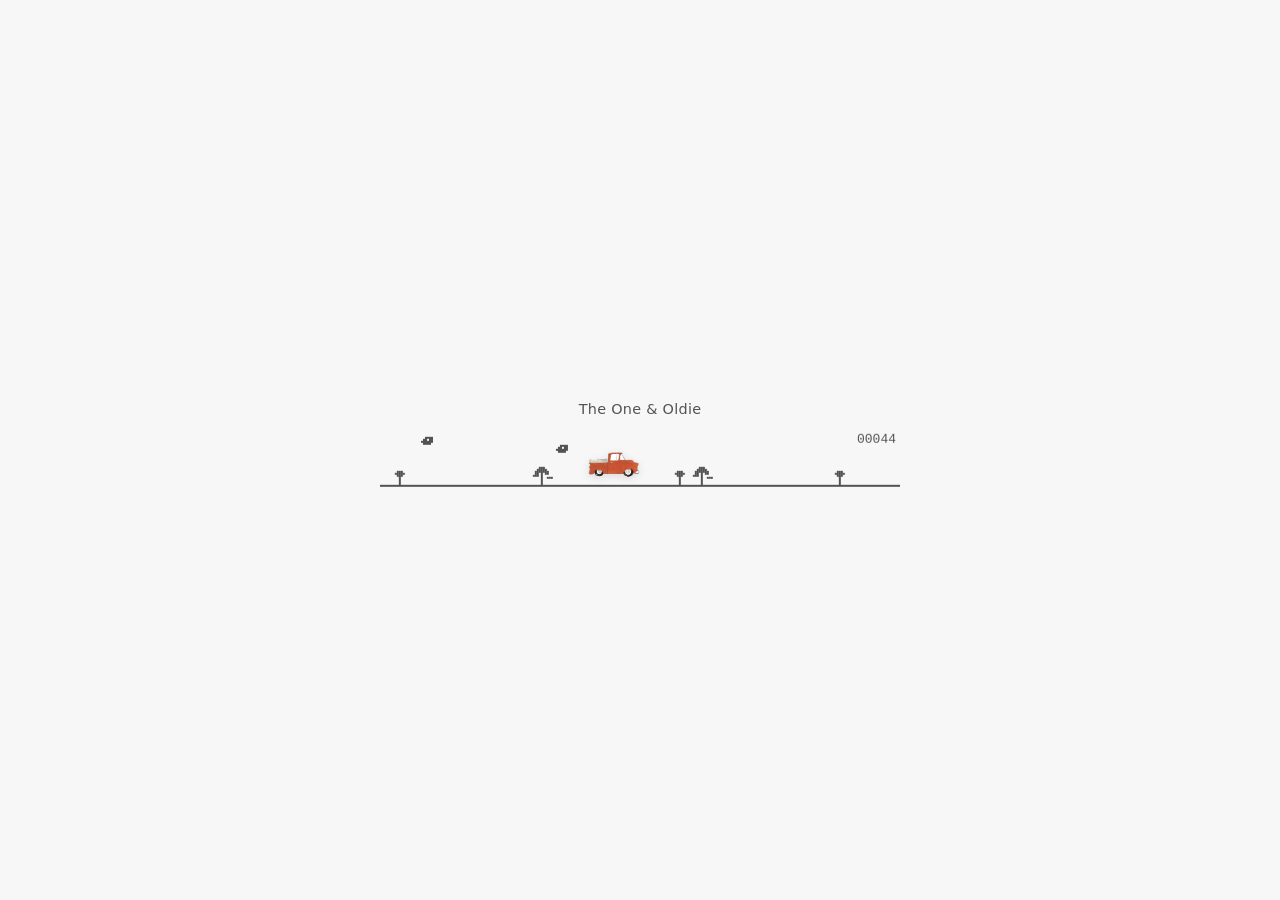
==== contact.html @ 738f6e9b "init" ====
<!doctype html>
<html lang="de">
  <head>
    <meta charset="UTF-8" />
    <meta name="viewport" content="width=device-width, initial-scale=1.0" />
    <link
      rel="apple-touch-icon"
      sizes="180x180"
      href="./assets/favicon_io/apple-touch-icon.png"
    />
    <link
      rel="icon"
      type="image/png"
      sizes="32x32"
      href="./assets/favicon_io/favicon-32x32.png"
    />
    <link
      rel="icon"
      type="image/png"
      sizes="16x16"
      href="./assets/favicon_io/favicon-16x16.png"
    />
    <link
      rel="icon"
      type="image/x-icon"
      href="./assets/favicon_io/favicon.ico"
    />
    <link rel="manifest" href="./assets/favicon_io/site.webmanifest" />
    <meta name="theme-color" content="#ffffff" />
    <title>Kontakt | The One & Oldie</title>
    <meta
      name="description"
      content="Kontaktseite von The One & Oldie - direkter Kontakt zum Inhaber."
    />
    <link rel="preconnect" href="https://fonts.googleapis.com" />
    <link rel="preconnect" href="https://fonts.gstatic.com" crossorigin />
    <link
      href="https://fonts.googleapis.com/css2?family=Courier+Prime:wght@400;700&family=Special+Elite&display=swap"
      rel="stylesheet"
    />
    <link rel="stylesheet" href="./assets/loader.css" />
    <link rel="stylesheet" href="./assets/nav.css" />
    <style>
      :root {
        --bg: #ffffff;
        --text: #222222;
        --line: rgba(34, 34, 34, 0.2);
      }

      * {
        box-sizing: border-box;
      }

      html,
      body {
        margin: 0;
        padding: 0;
        background: var(--bg);
        color: var(--text);
        font-family: "Special Elite", "Courier Prime", "Courier New", serif;
      }

      .site {
        width: min(760px, 92vw);
        margin: 0 auto;
        padding: clamp(1.4rem, 3vw, 2.2rem) 0 clamp(3rem, 7vw, 5rem);
      }

      .nav {
        display: flex;
        justify-content: space-between;
        align-items: center;
        gap: 1rem;
        border-bottom: 1px solid var(--line);
        padding-bottom: 0.9rem;
      }

      .brand {
        margin: 0;
        font-size: clamp(0.95rem, 2vw, 1.08rem);
        letter-spacing: 0.1em;
        text-transform: uppercase;
      }

      .brand-wrap {
        display: flex;
        align-items: center;
        gap: 0.65rem;
      }

      .brand-logo {
        width: clamp(44px, 5vw, 54px);
        height: clamp(44px, 5vw, 54px);
        object-fit: contain;
        display: block;
      }

      .nav-links {
        display: flex;
        gap: clamp(1rem, 3vw, 2rem);
        font-size: 0.92rem;
      }

      a {
        color: inherit;
        text-decoration: none;
        border-bottom: 1px solid transparent;
      }

      a:hover,
      a:focus-visible {
        border-color: rgba(34, 34, 34, 0.4);
        outline: none;
      }

      .content {
        margin-top: clamp(2rem, 5vw, 3.2rem);
        text-align: center;
      }

      h1 {
        margin: 0;
        font-size: clamp(1.6rem, 4.3vw, 2.5rem);
        font-weight: 400;
        letter-spacing: 0.09em;
      }

      .intro {
        margin: 1rem auto 0;
        max-width: 44ch;
        line-height: 1.8;
      }

      .contact-card {
        margin: clamp(1.8rem, 4vw, 2.6rem) auto 0;
        max-width: 520px;
        border: 1px solid var(--line);
        padding: clamp(1rem, 3vw, 1.5rem);
        text-align: left;
      }

      .contact-card p {
        margin: 0.55rem 0;
        line-height: 1.7;
      }

      .label {
        display: inline-block;
        min-width: 92px;
      }

      .note {
        margin-top: 1rem;
        font-size: 0.9rem;
        opacity: 0.9;
      }

      @media (max-width: 580px) {
        .site {
          width: min(96vw, 560px);
        }

        .content {
          text-align: left;
        }

        .intro {
          margin-left: 0;
        }
      }
    </style>
  </head>
  <body>
    <div id="page-loader" class="page-loader" aria-live="polite" aria-busy="true">
      <div class="loader-half loader-half--top" aria-hidden="true"></div>
      <div class="loader-half loader-half--bottom" aria-hidden="true"></div>
      <div class="loader-scene">
        <p class="loader-label">The One &amp; Oldie</p>
        <div
          class="dino-game"
          role="progressbar"
          aria-valuemin="0"
          aria-valuemax="100"
          aria-valuenow="0"
          aria-label="Seite wird geladen"
        >
          <canvas class="dino-canvas" aria-hidden="true"></canvas>
          <img
            class="loader-runner"
            src="./assets/logo.png"
            alt=""
            width="72"
            height="72"
            decoding="async"
          />
        </div>
      </div>
    </div>

    <div class="site">
      <header class="nav">
        <div class="brand-wrap">
          <img
            class="brand-logo"
            src="./assets/logo.png"
            alt="The One &amp; Oldie Logo"
          />
          <p class="brand">The One &amp; Oldie</p>
        </div>
        <button
          class="nav-toggle"
          type="button"
          aria-expanded="false"
          aria-controls="nav-menu"
          aria-label="Menü öffnen"
        >
          <span class="nav-toggle-bar" aria-hidden="true"></span>
          <span class="nav-toggle-bar" aria-hidden="true"></span>
          <span class="nav-toggle-bar" aria-hidden="true"></span>
        </button>
        <nav id="nav-menu" class="nav-links" aria-label="Hauptnavigation">
          <a href="index.html">Start</a>
          <a href="contact.html">Kontakt</a>
        </nav>
      </header>

      <main class="content">
        <h1>Kontakt</h1>
        <p class="intro">
          Fragen zur Verfügbarkeit oder zu deinem Event? Melde dich direkt beim
          Inhaber - persönlich und unkompliziert.
        </p>

        <section class="contact-card" aria-label="Kontaktdetails Inhaber">
          <p><span class="label">Inhaber:</span> Daniel Maag</p>
          <p>
            <span class="label">Telefon:</span>
            <a href="tel:+41765804342">+41 76 580 43 42</a>
          </p>
          <p>
            <span class="label">E-Mail:</span>
            <a href="mailto:danimaag@proton.me">danimaag@proton.me</a>
          </p>
        </section>
      </main>
    </div>
    <script src="./assets/loader.js"></script>
    <script src="./assets/nav.js"></script>
  </body>
</html>
---- assets/loader.css ----
/* Loading screen – Chrome offline dino style + split reveal */
body.is-loading {
  overflow: hidden;
}

.page-loader {
  position: fixed;
  inset: 0;
  z-index: 10000;
  pointer-events: all;
}

.page-loader.is-done {
  pointer-events: none;
}

.loader-half {
  position: fixed;
  left: 0;
  right: 0;
  height: 50%;
  background: #f7f7f7;
  z-index: 10002;
  transition: transform 0.9s cubic-bezier(0.65, 0, 0.35, 1);
  will-change: transform;
}

.loader-half--top {
  top: 0;
}

.loader-half--bottom {
  bottom: 0;
}

.page-loader.is-revealing .loader-half--top {
  transform: translateY(-100%);
}

.page-loader.is-revealing .loader-half--bottom {
  transform: translateY(100%);
}

.loader-scene {
  position: fixed;
  left: 50%;
  top: 50%;
  transform: translate(-50%, -50%);
  width: min(520px, 88vw);
  z-index: 10003;
  transition: opacity 0.35s ease;
}

.page-loader.is-revealing .loader-scene {
  opacity: 0;
}

.loader-label {
  margin: 0 0 0.65rem;
  text-align: center;
  font-family: "Segoe UI", system-ui, -apple-system, sans-serif;
  font-size: clamp(0.8rem, 2vw, 0.9rem);
  letter-spacing: 0.02em;
  color: #535353;
}

.dino-game {
  position: relative;
  height: 72px;
  border-radius: 2px;
  overflow: hidden;
  background: #f7f7f7;
}

.dino-canvas {
  display: block;
  width: 100%;
  height: 72px;
}

.loader-runner {
  position: absolute;
  left: 0%;
  bottom: 12px;
  width: clamp(48px, 13vw, 64px);
  height: auto;
  z-index: 2;
  pointer-events: none;
  transform: translateX(-50%) scaleX(-1);
  transform-origin: bottom center;
  filter: drop-shadow(0 2px 4px rgba(0, 0, 0, 0.12));
}

@media (prefers-reduced-motion: reduce) {
  .loader-half {
    transition-duration: 0.01ms;
  }

  .loader-scene {
    transition: none;
  }
}
---- assets/nav.css ----
.nav-toggle {
  display: none;
  flex-direction: column;
  justify-content: center;
  gap: 5px;
  width: 44px;
  height: 44px;
  margin-left: auto;
  padding: 0;
  border: 1px solid var(--line);
  background: var(--bg);
  color: inherit;
  cursor: pointer;
  flex-shrink: 0;
}

.nav-toggle-bar {
  display: block;
  width: 20px;
  height: 2px;
  margin: 0 auto;
  background: currentColor;
  transition: transform 0.2s ease, opacity 0.2s ease;
}

.nav-toggle:focus-visible {
  outline: 2px solid rgba(34, 34, 34, 0.35);
  outline-offset: 2px;
}

.nav.is-open .nav-toggle-bar:nth-child(1) {
  transform: translateY(7px) rotate(45deg);
}

.nav.is-open .nav-toggle-bar:nth-child(2) {
  opacity: 0;
}

.nav.is-open .nav-toggle-bar:nth-child(3) {
  transform: translateY(-7px) rotate(-45deg);
}

@media (max-width: 768px) {
  .nav {
    position: relative;
    flex-wrap: wrap;
    align-items: center;
  }

  .nav-toggle {
    display: flex;
  }

  .nav-links {
    display: none;
    width: 100%;
    flex-direction: column;
    align-items: stretch;
    gap: 0;
    margin-top: 0.75rem;
    padding-top: 0.75rem;
    border-top: 1px solid var(--line);
  }

  .nav.is-open .nav-links {
    display: flex;
  }

  .nav-links a {
    padding: 0.7rem 0;
    border-bottom: 1px solid var(--line);
  }

  .nav-links a:last-child {
    border-bottom: none;
  }
}

@media (min-width: 769px) {
  .nav-toggle {
    display: none !important;
  }
}

@media (prefers-reduced-motion: reduce) {
  .nav-toggle-bar {
    transition: none;
  }
}
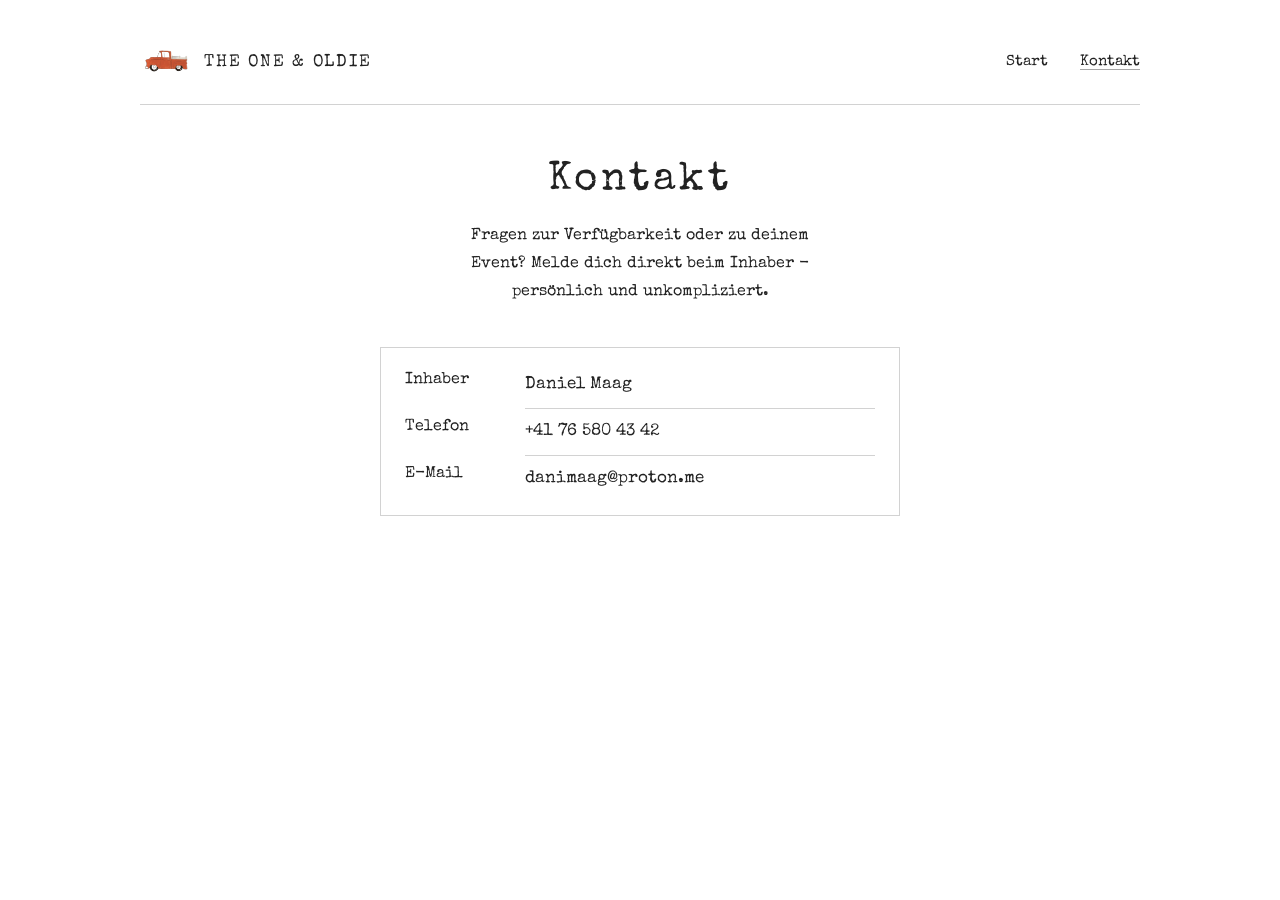
==== commit 219286ae: "add mobile features" ====
--- a/contact.html
+++ b/contact.html
@@ -38,165 +38,11 @@
       href="https://fonts.googleapis.com/css2?family=Courier+Prime:wght@400;700&family=Special+Elite&display=swap"
       rel="stylesheet"
     />
-    <link rel="stylesheet" href="./assets/loader.css" />
+    <link rel="stylesheet" href="./assets/site.css" />
     <link rel="stylesheet" href="./assets/nav.css" />
-    <style>
-      :root {
-        --bg: #ffffff;
-        --text: #222222;
-        --line: rgba(34, 34, 34, 0.2);
-      }
-
-      * {
-        box-sizing: border-box;
-      }
-
-      html,
-      body {
-        margin: 0;
-        padding: 0;
-        background: var(--bg);
-        color: var(--text);
-        font-family: "Special Elite", "Courier Prime", "Courier New", serif;
-      }
-
-      .site {
-        width: min(760px, 92vw);
-        margin: 0 auto;
-        padding: clamp(1.4rem, 3vw, 2.2rem) 0 clamp(3rem, 7vw, 5rem);
-      }
-
-      .nav {
-        display: flex;
-        justify-content: space-between;
-        align-items: center;
-        gap: 1rem;
-        border-bottom: 1px solid var(--line);
-        padding-bottom: 0.9rem;
-      }
-
-      .brand {
-        margin: 0;
-        font-size: clamp(0.95rem, 2vw, 1.08rem);
-        letter-spacing: 0.1em;
-        text-transform: uppercase;
-      }
-
-      .brand-wrap {
-        display: flex;
-        align-items: center;
-        gap: 0.65rem;
-      }
-
-      .brand-logo {
-        width: clamp(44px, 5vw, 54px);
-        height: clamp(44px, 5vw, 54px);
-        object-fit: contain;
-        display: block;
-      }
-
-      .nav-links {
-        display: flex;
-        gap: clamp(1rem, 3vw, 2rem);
-        font-size: 0.92rem;
-      }
-
-      a {
-        color: inherit;
-        text-decoration: none;
-        border-bottom: 1px solid transparent;
-      }
-
-      a:hover,
-      a:focus-visible {
-        border-color: rgba(34, 34, 34, 0.4);
-        outline: none;
-      }
-
-      .content {
-        margin-top: clamp(2rem, 5vw, 3.2rem);
-        text-align: center;
-      }
-
-      h1 {
-        margin: 0;
-        font-size: clamp(1.6rem, 4.3vw, 2.5rem);
-        font-weight: 400;
-        letter-spacing: 0.09em;
-      }
-
-      .intro {
-        margin: 1rem auto 0;
-        max-width: 44ch;
-        line-height: 1.8;
-      }
-
-      .contact-card {
-        margin: clamp(1.8rem, 4vw, 2.6rem) auto 0;
-        max-width: 520px;
-        border: 1px solid var(--line);
-        padding: clamp(1rem, 3vw, 1.5rem);
-        text-align: left;
-      }
-
-      .contact-card p {
-        margin: 0.55rem 0;
-        line-height: 1.7;
-      }
-
-      .label {
-        display: inline-block;
-        min-width: 92px;
-      }
-
-      .note {
-        margin-top: 1rem;
-        font-size: 0.9rem;
-        opacity: 0.9;
-      }
-
-      @media (max-width: 580px) {
-        .site {
-          width: min(96vw, 560px);
-        }
-
-        .content {
-          text-align: left;
-        }
-
-        .intro {
-          margin-left: 0;
-        }
-      }
-    </style>
+    <link rel="stylesheet" href="./assets/contact.css" />
   </head>
   <body>
-    <div id="page-loader" class="page-loader" aria-live="polite" aria-busy="true">
-      <div class="loader-half loader-half--top" aria-hidden="true"></div>
-      <div class="loader-half loader-half--bottom" aria-hidden="true"></div>
-      <div class="loader-scene">
-        <p class="loader-label">The One &amp; Oldie</p>
-        <div
-          class="dino-game"
-          role="progressbar"
-          aria-valuemin="0"
-          aria-valuemax="100"
-          aria-valuenow="0"
-          aria-label="Seite wird geladen"
-        >
-          <canvas class="dino-canvas" aria-hidden="true"></canvas>
-          <img
-            class="loader-runner"
-            src="./assets/logo.png"
-            alt=""
-            width="72"
-            height="72"
-            decoding="async"
-          />
-        </div>
-      </div>
-    </div>
-
     <div class="site">
       <header class="nav">
         <div class="brand-wrap">
@@ -207,21 +53,23 @@
           />
           <p class="brand">The One &amp; Oldie</p>
         </div>
-        <button
-          class="nav-toggle"
-          type="button"
-          aria-expanded="false"
-          aria-controls="nav-menu"
-          aria-label="Menü öffnen"
-        >
-          <span class="nav-toggle-bar" aria-hidden="true"></span>
-          <span class="nav-toggle-bar" aria-hidden="true"></span>
-          <span class="nav-toggle-bar" aria-hidden="true"></span>
-        </button>
-        <nav id="nav-menu" class="nav-links" aria-label="Hauptnavigation">
-          <a href="index.html">Start</a>
-          <a href="contact.html">Kontakt</a>
-        </nav>
+        <div class="nav-menu">
+          <button
+            class="nav-toggle"
+            type="button"
+            aria-expanded="false"
+            aria-controls="nav-menu"
+            aria-label="Menü öffnen"
+          >
+            <span class="nav-toggle-bar" aria-hidden="true"></span>
+            <span class="nav-toggle-bar" aria-hidden="true"></span>
+            <span class="nav-toggle-bar" aria-hidden="true"></span>
+          </button>
+          <nav id="nav-menu" class="nav-links" aria-label="Hauptnavigation">
+            <a href="index.html">Start</a>
+            <a href="contact.html" aria-current="page">Kontakt</a>
+          </nav>
+        </div>
       </header>
 
       <main class="content">
@@ -232,19 +80,27 @@
         </p>
 
         <section class="contact-card" aria-label="Kontaktdetails Inhaber">
-          <p><span class="label">Inhaber:</span> Daniel Maag</p>
-          <p>
-            <span class="label">Telefon:</span>
-            <a href="tel:+41765804342">+41 76 580 43 42</a>
-          </p>
-          <p>
-            <span class="label">E-Mail:</span>
-            <a href="mailto:danimaag@proton.me">danimaag@proton.me</a>
-          </p>
+          <dl class="contact-list">
+            <dt>Inhaber</dt>
+            <dd>Daniel Maag</dd>
+            <dt>Telefon</dt>
+            <dd>
+              <a href="tel:+41765804342">+41 76 580 43 42</a>
+            </dd>
+            <dt>E-Mail</dt>
+            <dd class="contact-email">
+              <a href="mailto:danimaag@proton.me">danimaag@proton.me</a>
+            </dd>
+          </dl>
+          <div class="contact-actions">
+            <a class="contact-action" href="tel:+41765804342">Anrufen</a>
+            <a class="contact-action" href="mailto:danimaag@proton.me"
+              >E-Mail</a
+            >
+          </div>
         </section>
       </main>
     </div>
-    <script src="./assets/loader.js"></script>
     <script src="./assets/nav.js"></script>
   </body>
 </html>
--- a/assets/site.css
+++ b/assets/site.css
@@ -0,0 +1,76 @@
+:root {
+  --bg: #ffffff;
+  --text: #222222;
+  --line: rgba(34, 34, 34, 0.2);
+}
+
+* {
+  box-sizing: border-box;
+}
+
+html,
+body {
+  margin: 0;
+  padding: 0;
+  background: var(--bg);
+  color: var(--text);
+  font-family: "Special Elite", "Courier Prime", "Courier New", serif;
+}
+
+.site {
+  width: min(1000px, 92vw);
+  margin: 0 auto;
+  padding: clamp(1.4rem, 3vw, 2.2rem) 0 clamp(3rem, 7vw, 5rem);
+}
+
+.nav {
+  display: flex;
+  align-items: center;
+  justify-content: space-between;
+  gap: 1rem;
+  border-bottom: 1px solid var(--line);
+  padding-bottom: 0.9rem;
+}
+
+.brand {
+  margin: 0;
+  font-size: clamp(0.95rem, 2vw, 1.08rem);
+  letter-spacing: 0.1em;
+  text-transform: uppercase;
+}
+
+.brand-wrap {
+  display: flex;
+  align-items: center;
+  gap: 0.65rem;
+}
+
+.brand-logo {
+  width: clamp(44px, 5vw, 54px);
+  height: clamp(44px, 5vw, 54px);
+  object-fit: contain;
+  display: block;
+}
+
+.nav a {
+  color: inherit;
+  text-decoration: none;
+  border-bottom: 1px solid transparent;
+  transition: border-color 0.15s ease;
+}
+
+.nav a:hover,
+.nav a:focus-visible {
+  border-color: rgba(34, 34, 34, 0.4);
+  outline: none;
+}
+
+.nav-links a[aria-current="page"] {
+  border-color: rgba(34, 34, 34, 0.4);
+}
+
+@media (max-width: 580px) {
+  .site {
+    width: min(96vw, 560px);
+  }
+}
--- a/assets/nav.css
+++ b/assets/nav.css
@@ -1,3 +1,8 @@
+.nav-menu {
+  position: relative;
+  margin-left: auto;
+}
+
 .nav-toggle {
   display: none;
   flex-direction: column;
@@ -5,7 +10,6 @@
   gap: 5px;
   width: 44px;
   height: 44px;
-  margin-left: auto;
   padding: 0;
   border: 1px solid var(--line);
   background: var(--bg);
@@ -40,26 +44,41 @@
   transform: translateY(-7px) rotate(-45deg);
 }
 
+.nav .nav-links {
+  display: flex;
+  gap: clamp(1rem, 3vw, 2rem);
+  font-size: 0.92rem;
+}
+
 @media (max-width: 768px) {
   .nav {
     position: relative;
-    flex-wrap: wrap;
     align-items: center;
+  }
+
+  .nav-menu {
+    margin-left: auto;
   }
 
   .nav-toggle {
     display: flex;
   }
 
-  .nav-links {
+  .nav .nav-links {
     display: none;
-    width: 100%;
+    position: absolute;
+    top: calc(100% + 0.5rem);
+    right: 0;
+    z-index: 100;
+    min-width: 11rem;
     flex-direction: column;
     align-items: stretch;
     gap: 0;
-    margin-top: 0.75rem;
-    padding-top: 0.75rem;
-    border-top: 1px solid var(--line);
+    margin: 0;
+    padding: 0.35rem 0;
+    background: var(--bg);
+    border: 1px solid var(--line);
+    box-shadow: 0 8px 24px rgba(34, 34, 34, 0.08);
   }
 
   .nav.is-open .nav-links {
@@ -67,7 +86,7 @@
   }
 
   .nav-links a {
-    padding: 0.7rem 0;
+    padding: 0.75rem 1.1rem;
     border-bottom: 1px solid var(--line);
   }
 
@@ -77,8 +96,24 @@
 }
 
 @media (min-width: 769px) {
+  .nav-menu {
+    display: flex;
+    align-items: center;
+    gap: clamp(1rem, 3vw, 2rem);
+    margin-left: 0;
+  }
+
   .nav-toggle {
     display: none !important;
+  }
+
+  .nav .nav-links {
+    position: static;
+    min-width: 0;
+    padding: 0;
+    border: none;
+    box-shadow: none;
+    background: transparent;
   }
 }
 
--- a/assets/contact.css
+++ b/assets/contact.css
@@ -0,0 +1,158 @@
+.content {
+  margin-top: clamp(1.5rem, 5vw, 3.2rem);
+  max-width: 760px;
+  margin-inline: auto;
+  text-align: center;
+}
+
+.content h1 {
+  margin: 0;
+  font-size: clamp(1.5rem, 5.5vw, 2.5rem);
+  font-weight: 400;
+  letter-spacing: 0.09em;
+  line-height: 1.25;
+}
+
+.intro {
+  margin: 1rem auto 0;
+  max-width: 38ch;
+  line-height: 1.75;
+  font-size: clamp(0.92rem, 2.8vw, 1rem);
+}
+
+.contact-card {
+  margin: clamp(1.5rem, 4vw, 2.6rem) auto 0;
+  max-width: 520px;
+  border: 1px solid var(--line);
+  padding: clamp(1.1rem, 4vw, 1.5rem);
+  text-align: left;
+}
+
+.contact-list {
+  margin: 0;
+}
+
+.contact-list dt {
+  margin: 0;
+  padding-top: 0.85rem;
+  font-size: 0.78rem;
+  letter-spacing: 0.08em;
+  text-transform: uppercase;
+  opacity: 0.75;
+}
+
+.contact-list dt:first-child {
+  padding-top: 0;
+}
+
+.contact-list dd {
+  margin: 0.35rem 0 0;
+  padding-bottom: 0.85rem;
+  border-bottom: 1px solid var(--line);
+  font-size: clamp(1rem, 3.5vw, 1.08rem);
+  line-height: 1.45;
+}
+
+.contact-list dd:last-of-type {
+  padding-bottom: 0;
+  border-bottom: none;
+}
+
+.contact-list a {
+  color: inherit;
+  text-decoration: none;
+  border-bottom: 1px solid transparent;
+  transition: border-color 0.15s ease;
+}
+
+.contact-list a:hover,
+.contact-list a:focus-visible {
+  border-color: rgba(34, 34, 34, 0.4);
+  outline: none;
+}
+
+.contact-email {
+  overflow-wrap: anywhere;
+}
+
+.contact-actions {
+  display: none;
+  margin-top: 1.25rem;
+  gap: 0.65rem;
+}
+
+.contact-action {
+  display: flex;
+  align-items: center;
+  justify-content: center;
+  min-height: 48px;
+  padding: 0.75rem 1rem;
+  border: 1px solid var(--line);
+  color: inherit;
+  text-decoration: none;
+  font-size: 0.92rem;
+  letter-spacing: 0.06em;
+  text-transform: uppercase;
+  transition: border-color 0.15s ease, background-color 0.15s ease;
+}
+
+.contact-action:hover,
+.contact-action:focus-visible {
+  border-color: rgba(34, 34, 34, 0.45);
+  background: rgba(34, 34, 34, 0.04);
+  outline: none;
+}
+
+@media (max-width: 768px) {
+  .content {
+    text-align: left;
+  }
+
+  .intro {
+    margin-left: 0;
+    margin-right: 0;
+    max-width: none;
+  }
+
+  .contact-card {
+    max-width: none;
+    width: 100%;
+  }
+
+  .contact-actions {
+    display: grid;
+    grid-template-columns: 1fr 1fr;
+  }
+}
+
+@media (max-width: 380px) {
+  .contact-actions {
+    grid-template-columns: 1fr;
+  }
+}
+
+@media (min-width: 481px) {
+  .contact-list {
+    display: grid;
+    grid-template-columns: 6.5rem 1fr;
+    column-gap: 1rem;
+    row-gap: 0.65rem;
+  }
+
+  .contact-list dt {
+    padding-top: 0;
+    font-size: inherit;
+    letter-spacing: 0;
+    text-transform: none;
+    opacity: 1;
+  }
+
+  .contact-list dd {
+    margin-top: 0;
+    padding-bottom: 0.65rem;
+  }
+
+  .contact-list dd:last-of-type {
+    padding-bottom: 0;
+  }
+}
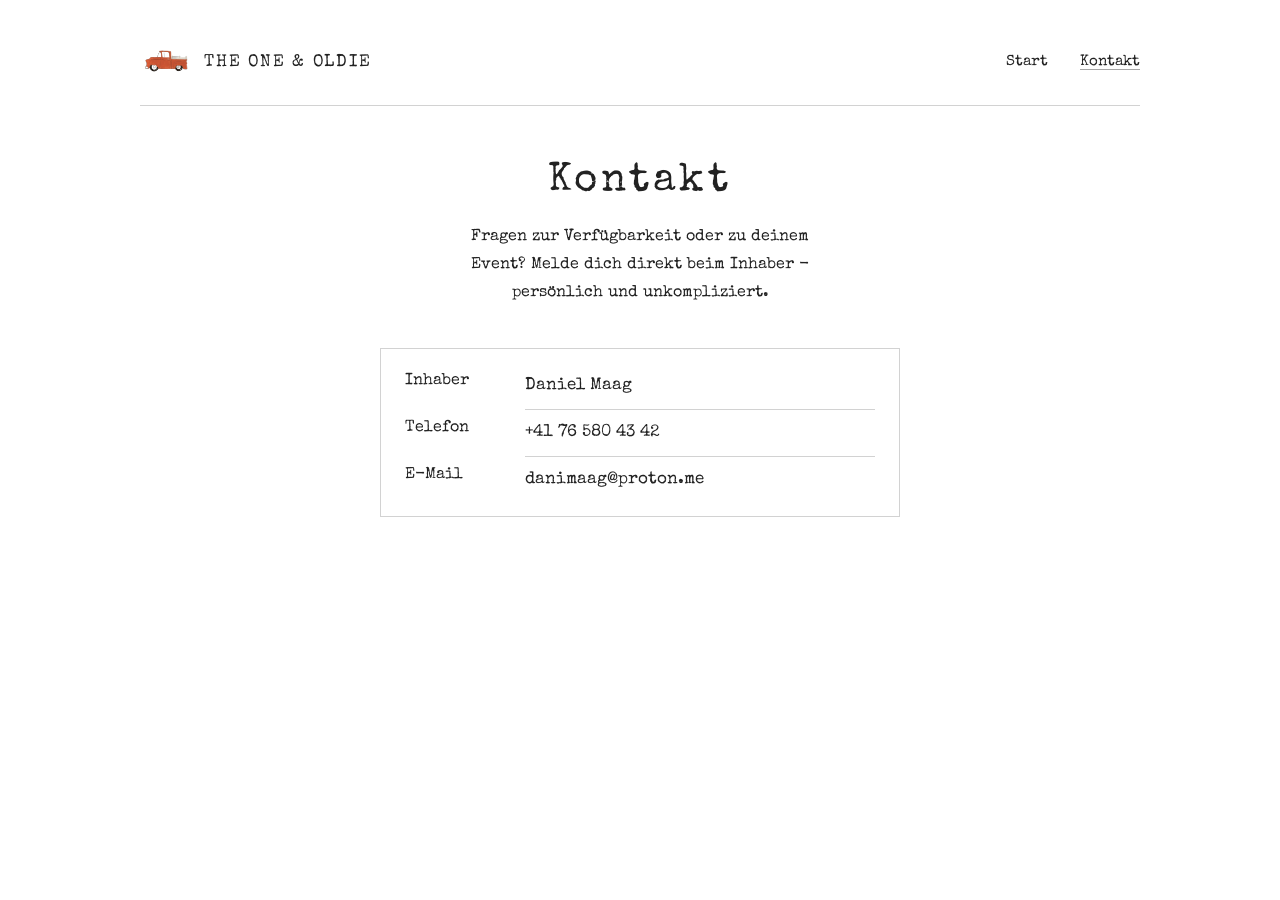
==== commit e1b946ea: "add new pictures and minor css changes" ====
--- a/contact.html
+++ b/contact.html
@@ -45,14 +45,14 @@
   <body>
     <div class="site">
       <header class="nav">
-        <div class="brand-wrap">
+        <a class="brand-wrap" href="index.html" aria-label="Zur Startseite">
           <img
             class="brand-logo"
             src="./assets/logo.png"
             alt="The One &amp; Oldie Logo"
           />
           <p class="brand">The One &amp; Oldie</p>
-        </div>
+        </a>
         <div class="nav-menu">
           <button
             class="nav-toggle"
--- a/assets/site.css
+++ b/assets/site.css
@@ -65,6 +65,11 @@
   outline: none;
 }
 
+.nav a.brand-wrap:hover,
+.nav a.brand-wrap:focus-visible {
+  border-color: transparent;
+}
+
 .nav-links a[aria-current="page"] {
   border-color: rgba(34, 34, 34, 0.4);
 }
